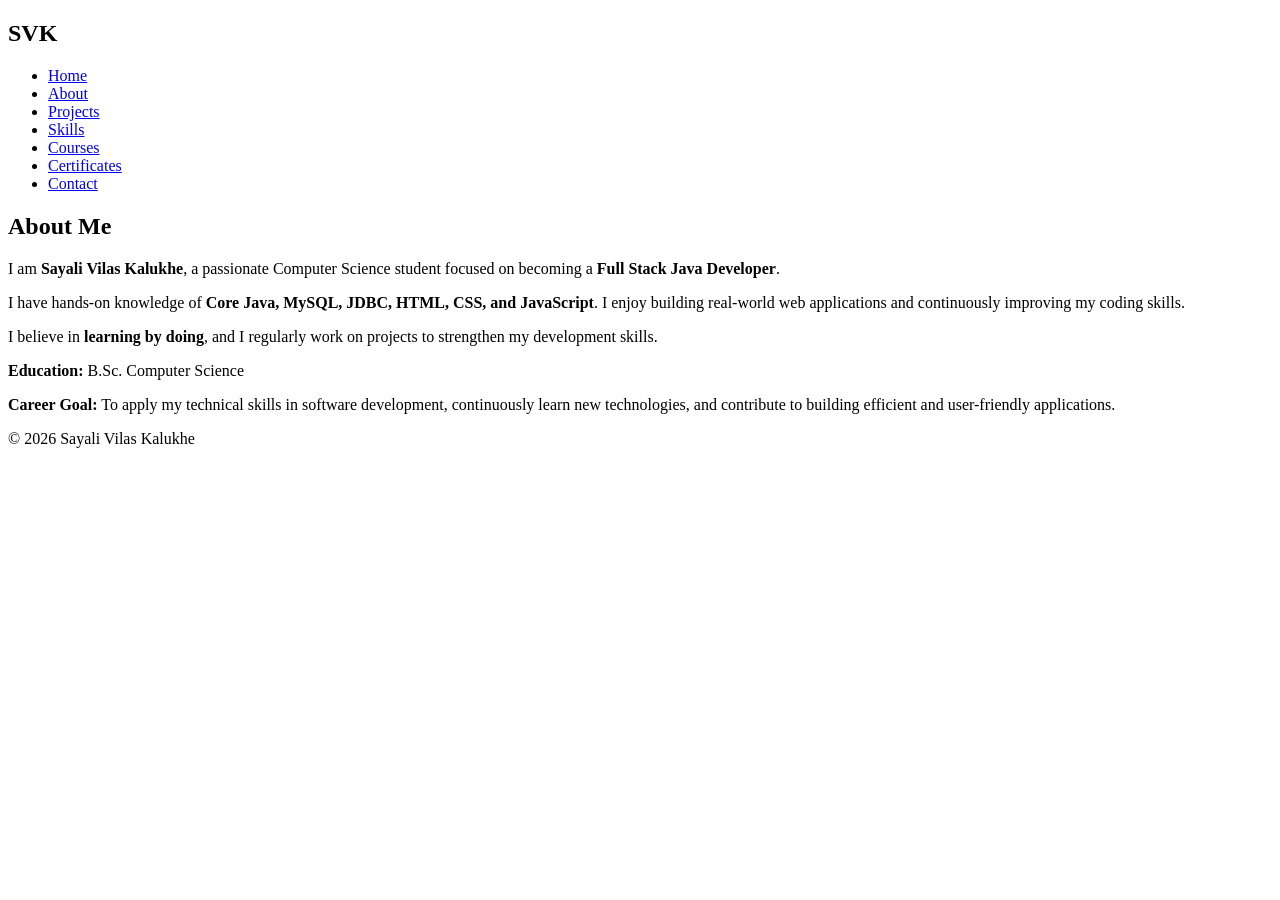
==== about.html @ 39c554db "Portfolio website project" ====
<!DOCTYPE html>
<html lang="en">
<head>
    <meta charset="UTF-8">
    <meta name="viewport" content="width=device-width, initial-scale=1.0">
    <title>About | Sayali</title>

    <link rel="stylesheet" href="css/style.css">
</head>
<body>

    <!-- Header -->
    <header>
        <nav>
            <h2 class="logo">SVK</h2>

            <ul>
                <li><a href="index.html">Home</a></li>
                <li><a href="about.html">About</a></li>
                <li><a href="projects.html">Projects</a></li>
                <li><a href="skills.html">Skills</a></li>
                <li><a href="courses.html">Courses</a></li>
                <li><a href="certificates.html">Certificates</a></li>
                <li><a href="contact.html">Contact</a></li>
            </ul>
        </nav>
    </header>

    <!-- About Section -->
    <section class="about-container">

        <h1>About Me</h1>

        <p>
            I am <b>Sayali Vilas Kalukhe</b>, a passionate Computer Science student
            focused on becoming a <b>Full Stack Java Developer</b>.
        </p>

        <p>
            I have hands-on knowledge of <b>Core Java, MySQL, JDBC, HTML, CSS, and JavaScript</b>.
            I enjoy building real-world web applications and continuously improving my coding skills.
        </p>

        <p>
            I believe in <b>learning by doing</b>, and I regularly work on projects to strengthen my development skills.
        </p>

        <p>
            <b>Education:</b> B.Sc. Computer Science
        </p>

        <p>
            <b>Career Goal:</b>  To apply my technical skills in software development, continuously learn new technologies, and contribute to building efficient and user-friendly applications.
        </p>

    </section>

    <!-- Footer -->
    <footer>
        <p>© 2026 Sayali Vilas Kalukhe</p>
    </footer>

</body>
</html>
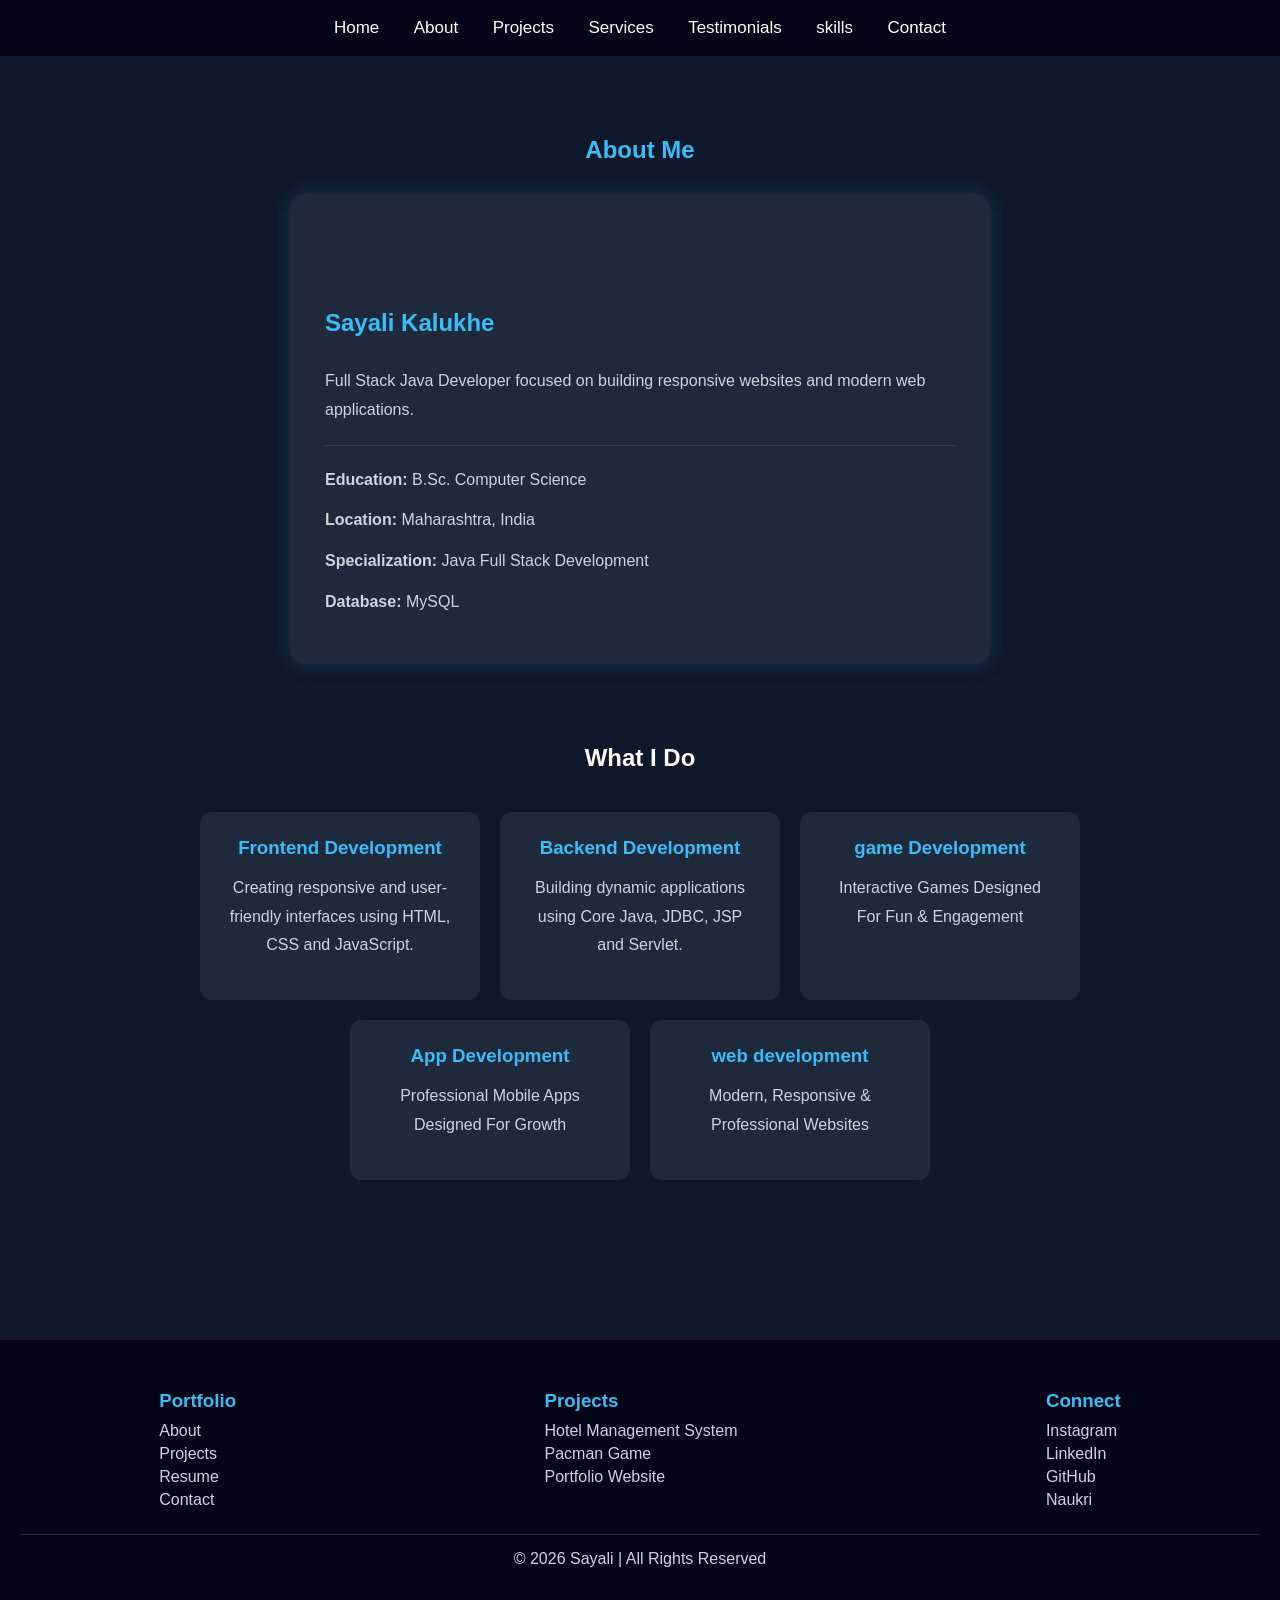
==== commit 007a4b43: "Added freelance  project with responsive UI" ====
--- a/about.html
+++ b/about.html
@@ -4,61 +4,130 @@
     <meta charset="UTF-8">
     <meta name="viewport" content="width=device-width, initial-scale=1.0">
     <title>About | Sayali</title>
-
-    <link rel="stylesheet" href="css/style.css">
+    <link rel="stylesheet" href="style.css">
 </head>
 <body>
 
-    <!-- Header -->
-    <header>
-        <nav>
-            <h2 class="logo">SVK</h2>
+<!-- NAVBAR -->
+<nav>
+    <a href="index.html">Home</a>
+    <a href="about.html">About</a>
+    <a href="projects.html">Projects</a>
+    <a href="services.html">Services</a>
+    <a href="testimonials.html">Testimonials</a>
+    <a href="skills.html">skills</a>
+    <a href="contact.html">Contact</a>
+</nav>
 
-            <ul>
-                <li><a href="index.html">Home</a></li>
-                <li><a href="about.html">About</a></li>
-                <li><a href="projects.html">Projects</a></li>
-                <li><a href="skills.html">Skills</a></li>
-                <li><a href="courses.html">Courses</a></li>
-                <li><a href="certificates.html">Certificates</a></li>
-                <li><a href="contact.html">Contact</a></li>
-            </ul>
-        </nav>
-    </header>
+<!-- ABOUT SECTION -->
+<section class="about">
 
-    <!-- About Section -->
-    <section class="about-container">
+    <h1>About Me</h1>
 
-        <h1>About Me</h1>
+    <div class="about-box">
+
+        <h2>Sayali Kalukhe</h2>
 
         <p>
-            I am <b>Sayali Vilas Kalukhe</b>, a passionate Computer Science student
-            focused on becoming a <b>Full Stack Java Developer</b>.
+            Full Stack Java Developer focused on building
+            responsive websites and modern web applications.
         </p>
 
-        <p>
-            I have hands-on knowledge of <b>Core Java, MySQL, JDBC, HTML, CSS, and JavaScript</b>.
-            I enjoy building real-world web applications and continuously improving my coding skills.
-        </p>
+        <hr>
 
-        <p>
-            I believe in <b>learning by doing</b>, and I regularly work on projects to strengthen my development skills.
-        </p>
+        <p><strong>Education:</strong> B.Sc. Computer Science</p>
 
-        <p>
-            <b>Education:</b> B.Sc. Computer Science
-        </p>
+        <p><strong>Location:</strong> Maharashtra, India</p>
 
-        <p>
-            <b>Career Goal:</b>  To apply my technical skills in software development, continuously learn new technologies, and contribute to building efficient and user-friendly applications.
-        </p>
+        <p><strong>Specialization:</strong> Java Full Stack Development</p>
 
-    </section>
+        <p><strong>Database:</strong> MySQL</p>
 
-    <!-- Footer -->
-    <footer>
-        <p>© 2026 Sayali Vilas Kalukhe</p>
-    </footer>
+    </div>
+
+    <h2 class="what-title">What I Do</h2>
+
+    <div class="about-cards">
+
+        <div class="about-card">
+            <h3>Frontend Development</h3>
+            <p>
+                Creating responsive and user-friendly interfaces
+                using HTML, CSS and JavaScript.
+            </p>
+        </div>
+
+        <div class="about-card">
+            <h3>Backend Development</h3>
+            <p>
+                Building dynamic applications using Core Java,
+                JDBC, JSP and Servlet.
+            </p>
+        </div>
+
+        <div class="about-card">
+            <h3>game Development</h3>
+            <p>
+                Interactive Games Designed 
+                For Fun & Engagement
+            </p>
+        </div>
+
+         <div class="about-card">
+            <h3>App Development</h3>
+            <p>
+                Professional Mobile Apps
+                 Designed For Growth
+            </p>
+        </div>
+
+       <div class="about-card">
+            <h3>web development</h3>
+            <p>
+                Modern, Responsive &
+                 Professional Websites
+            </p>
+        </div>
+
+    </div>
+
+</section>
+
+<!-- FOOTER -->
+<footer class="footer">
+
+    <div class="footer-container">
+
+        <div class="footer-box">
+            <h3>Portfolio</h3>
+            <a href="about.html">About</a>
+            <a href="projects.html">Projects</a>
+            <a href="skills.html">Resume</a>
+            <a href="contact.html">Contact</a>
+        </div>
+
+        <div class="footer-box">
+            <h3>Projects</h3>
+            <a href="projects.html">Hotel Management System</a>
+            <a href="projects.html">Pacman Game</a>
+            <a href="projects.html">Portfolio Website</a>
+        </div>
+
+        <div class="footer-box">
+            <h3>Connect</h3>
+            <a href="#">Instagram</a>
+            <a href="#">LinkedIn</a>
+            <a href="#">GitHub</a>
+            <a href="#">Naukri</a>
+        </div>
+
+    </div>
+
+    <div class="footer-bottom">
+        © 2026 Sayali | All Rights Reserved
+    </div>
+
+</footer>
 
 </body>
 </html>
--- a/style.css
+++ b/style.css
@@ -0,0 +1,616 @@
+*{
+    margin:0;
+    padding:0;
+    box-sizing:border-box;
+    font-family:Arial,sans-serif;
+}
+
+body{
+    background:#0f172a;
+    color:white;
+    overflow-x:hidden;
+    min-height:100vh;
+}
+
+/* NAVBAR */
+nav{
+    background:#020617;
+    padding:18px;
+    text-align:center;
+    position:relative;
+    z-index:10;
+}
+
+nav a{
+    color:white;
+    text-decoration:none;
+    margin:0 15px;
+    font-size:17px;
+    transition:0.3s;
+}
+
+nav a:hover{
+    color:#38bdf8;
+}
+
+/* HERO */
+.hero{
+    text-align:center;
+    padding:180px 20px 150px;
+    position:relative;
+    z-index:2;
+}
+
+.hero h1{
+    font-size:60px;
+    color:#38bdf8;
+    margin-bottom:15px;
+}
+
+.hero h2{
+    font-size:32px;
+    color:#cbd5e1;
+    margin-bottom:15px;
+}
+
+.hero p{
+    color:#94a3b8;
+    font-size:18px;
+    margin-bottom:30px;
+}
+
+.btn{
+    display:inline-block;
+    padding:12px 28px;
+    background:#38bdf8;
+    color:white;
+    text-decoration:none;
+    border-radius:30px;
+    transition:0.3s;
+}
+
+.btn:hover{
+    transform:translateY(-5px);
+}
+
+/* PROJECT CARDS */
+.project-container{
+    display:flex;
+    justify-content:center;
+    flex-wrap:wrap;
+    gap:20px;
+    margin-top:40px;
+}
+
+.card{
+    background:#1e293b;
+    width:280px;
+    padding:20px;
+    border-radius:12px;
+    text-align:center;
+}
+
+.card a{
+    color:#38bdf8;
+    text-decoration:none;
+}
+
+/* FLOATING LANGUAGES */
+.bg-wrap{
+    position:fixed;
+    top:0;
+    left:0;
+    width:100%;
+    height:100%;
+    pointer-events:none;
+    z-index:0;
+}
+
+.bg-item{
+    position:absolute;
+    color:rgba(255,255,255,0.18);
+    font-size:22px;
+    font-weight:bold;
+    text-shadow:0 0 10px rgba(255,255,255,0.1);
+    animation:floatMove 7s ease-in-out infinite;
+}
+
+@keyframes floatMove{
+    0%{
+        transform:translateY(0);
+    }
+
+    50%{
+        transform:translateY(-20px);
+    }
+
+    100%{
+        transform:translateY(0);
+    }
+}
+
+.bg-item:nth-child(odd){
+    animation-duration:8s;
+}
+
+.bg-item:nth-child(even){
+    animation-duration:5s;
+}
+
+.bg-item:nth-child(1){top:5%;left:5%;}
+.bg-item:nth-child(2){top:12%;left:75%;}
+.bg-item:nth-child(3){top:22%;left:20%;}
+.bg-item:nth-child(4){top:30%;left:85%;}
+.bg-item:nth-child(5){top:40%;left:10%;}
+.bg-item:nth-child(6){top:50%;left:60%;}
+.bg-item:nth-child(7){top:65%;left:25%;}
+.bg-item:nth-child(8){top:75%;left:80%;}
+.bg-item:nth-child(9){top:85%;left:15%;}
+.bg-item:nth-child(10){top:92%;left:65%;}
+
+.bg-item:nth-child(11){top:18%;left:50%;}
+.bg-item:nth-child(12){top:55%;left:90%;}
+.bg-item:nth-child(13){top:70%;left:45%;}
+.bg-item:nth-child(14){top:25%;left:95%;}
+.bg-item:nth-child(15){top:8%;left:35%;}
+
+.bg-item:nth-child(16){top:48%;left:35%;}
+.bg-item:nth-child(17){top:78%;left:55%;}
+.bg-item:nth-child(18){top:92%;left:40%;}
+.bg-item:nth-child(19){top:35%;left:3%;}
+.bg-item:nth-child(20){top:60%;left:75%;}
+
+/* FOOTER */
+.footer{
+    background:#020617;
+    color:#cbd5e1;
+    padding:50px 20px;
+    margin-top:80px;
+    position:relative;
+    z-index:2;
+}
+
+.footer-container{
+    display:flex;
+    justify-content:space-around;
+    flex-wrap:wrap;
+    gap:30px;
+}
+
+.footer-box h3{
+    color:#38bdf8;
+    margin-bottom:10px;
+}
+
+.footer-box a{
+    display:block;
+    color:#cbd5e1;
+    text-decoration:none;
+    margin:5px 0;
+}
+
+.footer-box a:hover{
+    color:#38bdf8;
+}
+
+.footer-bottom{
+    text-align:center;
+    margin-top:25px;
+    border-top:1px solid #1e293b;
+    padding-top:15px;
+}
+
+.typing{
+    color:#38bdf8;
+    overflow:hidden;
+    white-space:nowrap;
+    border-right:3px solid #38bdf8;
+    width:0;
+    margin:auto;
+    animation:
+    typing 4s steps(24,end) forwards,
+    blink .8s infinite;
+}
+
+@keyframes typing{
+    from{
+        width:0;
+    }
+
+    to{
+        width:450px;
+    }
+}
+
+@keyframes blink{
+    50%{
+        border-color:transparent;
+    }
+}
+
+.skills-box{
+    display:flex;
+    justify-content:center;
+    flex-wrap:wrap;
+    gap:20px;
+    margin-top:40px;
+}
+
+.skill-card{
+    background:#1e293b;
+    padding:20px;
+    width:220px;
+    border-radius:12px;
+    transition:0.3s;
+}
+
+.skill-card:hover{
+    transform:translateY(-10px);
+    box-shadow:0 0 20px rgba(56,189,248,0.4);
+}
+.about{
+    padding:80px 10%;
+    text-align:center;
+}
+
+.about h1{
+    color:#38bdf8;
+    margin-bottom:20px;
+}
+
+.about p{
+    max-width:800px;
+    margin:15px auto;
+    line-height:1.8;
+    color:#cbd5e1;
+}
+
+.about-cards{
+    display:flex;
+    justify-content:center;
+    flex-wrap:wrap;
+    gap:20px;
+    margin-top:40px;
+}
+
+.about-card{
+    background:#1e293b;
+    width:280px;
+    padding:25px;
+    border-radius:12px;
+    transition:0.3s;
+}
+
+.about-card:hover{
+    transform:translateY(-10px);
+    box-shadow:0 0 20px rgba(56,189,248,0.3);
+}
+
+.about-card h3{
+    color:#38bdf8;
+    margin-bottom:10px;
+}
+.about-box{
+    max-width:700px;
+    margin:30px auto;
+    background:#1e293b;
+    padding:35px;
+    border-radius:15px;
+    text-align:left;
+    box-shadow:0 0 20px rgba(56,189,248,0.2);
+}
+
+.about-box h2{
+    color:#38bdf8;
+    margin-bottom:15px;
+}
+
+.about-box p{
+    margin:12px 0;
+    color:#cbd5e1;
+}
+
+.about-box hr{
+    border:none;
+    border-top:1px solid #334155;
+    margin:20px 0;
+}
+
+/* What I Do heading */
+.about h2{
+    margin-top:80px;
+    margin-bottom:30px;
+}
+.testimonials{
+    padding:80px 10%;
+    text-align:center;
+}
+
+.testimonials h1{
+    color:#38bdf8;
+    margin-bottom:10px;
+}
+
+.sub-title{
+    color:#94a3b8;
+    margin-bottom:50px;
+}
+
+.testimonial-container{
+    display:flex;
+    justify-content:center;
+    flex-wrap:wrap;
+    gap:25px;
+}
+
+.testimonial-card{
+    width:320px;
+    background:#1e293b;
+    padding:30px;
+    border-radius:15px;
+    transition:0.3s;
+    box-shadow:0 0 15px rgba(56,189,248,0.15);
+}
+
+.testimonial-card:hover{
+    transform:translateY(-10px);
+    box-shadow:0 0 25px rgba(56,189,248,0.4);
+}
+
+.stars{
+    font-size:24px;
+    margin-bottom:15px;
+}
+
+.testimonial-card p{
+    color:#cbd5e1;
+    line-height:1.8;
+    margin-bottom:20px;
+}
+
+.testimonial-card h3{
+    color:#38bdf8;
+}
+/* SKILLS PAGE */
+
+.skills-section{
+    padding:80px 20px;
+    text-align:center;
+    position:relative;
+    z-index:2;
+}
+
+.skills-section h1{
+    color:#38bdf8;
+    font-size:42px;
+    margin-bottom:10px;
+}
+
+.skills-subtitle{
+    color:#94a3b8;
+    margin-bottom:50px;
+    font-size:18px;
+}
+
+.skills-grid{
+    display:flex;
+    justify-content:center;
+    flex-wrap:wrap;
+    gap:25px;
+}
+
+.skill-box{
+    width:280px;
+    background:#1e293b;
+    padding:30px;
+    border-radius:15px;
+    transition:0.4s;
+    box-shadow:0 0 15px rgba(56,189,248,0.15);
+}
+
+.skill-box:hover{
+    transform:translateY(-12px) scale(1.03);
+    box-shadow:0 0 25px rgba(56,189,248,0.45);
+}
+
+.skill-box h2{
+    color:#38bdf8;
+    margin-bottom:20px;
+}
+
+.skill-box ul{
+    list-style:none;
+}
+
+.skill-box li{
+    margin:12px 0;
+    color:#cbd5e1;
+    font-size:17px;
+}
+/* ===== CONTACT PAGE WRAPPER ===== */
+.contact-page{
+    padding:80px 10%;
+    text-align:center;
+}
+
+.contact-title{
+    color:#38bdf8;
+    font-size:40px;
+    margin-bottom:10px;
+}
+
+.contact-subtitle{
+    color:#94a3b8;
+    margin-bottom:40px;
+}
+
+/* ===== MAIN LAYOUT ===== */
+.contact-wrapper{
+    display:flex;
+    justify-content:center;
+    flex-wrap:wrap;
+    gap:40px;
+}
+
+/* ===== CARD STYLE ===== */
+.contact-card{
+    background:#1e293b;
+    width:420px;
+    padding:30px;
+    border-radius:15px;
+    box-shadow:0 0 15px rgba(56,189,248,0.15);
+    transition:0.3s;
+    text-align:left;
+}
+
+/* hover effect */
+.contact-card:hover{
+    transform:translateY(-10px);
+    box-shadow:0 0 25px rgba(56,189,248,0.4);
+}
+
+/* headings */
+.contact-card h2{
+    color:#38bdf8;
+    margin-bottom:20px;
+}
+
+/* text */
+.contact-card p{
+    color:#cbd5e1;
+    margin:10px 0;
+}
+
+/* links */
+.contact-card a{
+    color:#38bdf8;
+    text-decoration:none;
+}
+
+/* ===== FORM STYLE ===== */
+.contact-card form{
+    display:flex;
+    flex-direction:column;
+}
+
+.contact-card input,
+.contact-card textarea{
+    margin-bottom:15px;
+    padding:12px;
+    border:none;
+    border-radius:8px;
+    background:#0f172a;
+    color:white;
+}
+
+.contact-card textarea{
+    height:120px;
+    resize:none;
+}
+
+/* button */
+.contact-card button{
+    padding:12px;
+    background:#38bdf8;
+    border:none;
+    border-radius:8px;
+    color:white;
+    cursor:pointer;
+    transition:0.3s;
+}
+
+.contact-card button:hover{
+    background:#0ea5e9;
+}
+/* ===== FOOTER ===== */
+.footer{
+    background:#020617;
+    color:#cbd5e1;
+    padding:50px 20px;
+    margin-top:80px;
+}
+
+.footer-container{
+    display:flex;
+    justify-content:space-around;
+    flex-wrap:wrap;
+    gap:30px;
+}
+
+.footer-box h3{
+    color:#38bdf8;
+    margin-bottom:10px;
+}
+
+.footer-box a{
+    display:block;
+    color:#cbd5e1;
+    text-decoration:none;
+    margin:5px 0;
+}
+
+.footer-box a:hover{
+    color:#38bdf8;
+}
+
+.footer-bottom{
+    text-align:center;
+    margin-top:20px;
+    border-top:1px solid #1e293b;
+    padding-top:15px;
+}
+#successMsg{
+    margin-top:10px;
+    color:#38bdf8;
+    font-weight:bold;
+    text-align:center;
+    transition:0.4s ease;
+    opacity:0;
+}
+
+
+.testimonial-card span{
+    display:block;
+    margin-top:8px;
+    color:#9ca3af;
+    font-size:14px;
+}
+
+
+
+
+/*new style for full stack java developer*/
+.typing {
+  width: fit-content;
+  overflow: hidden;
+  white-space: nowrap;
+  border-right: 3px solid white;
+  animation: typing 4s steps(30) infinite, blink 0.7s step-end infinite;
+}
+
+/* typing effect */
+@keyframes typing {
+  0% {
+    width: 0;
+  }
+  50% {
+    width: 22ch; /* text length */
+  }
+  100% {
+    width: 0;
+  }
+}
+
+/* cursor blink */
+@keyframes blink {
+  50% {
+    border-color: transparent;
+  }
+}
+
+
+/*
+scroll section*/
+html {
+    scroll-behavior: smooth;
+}
